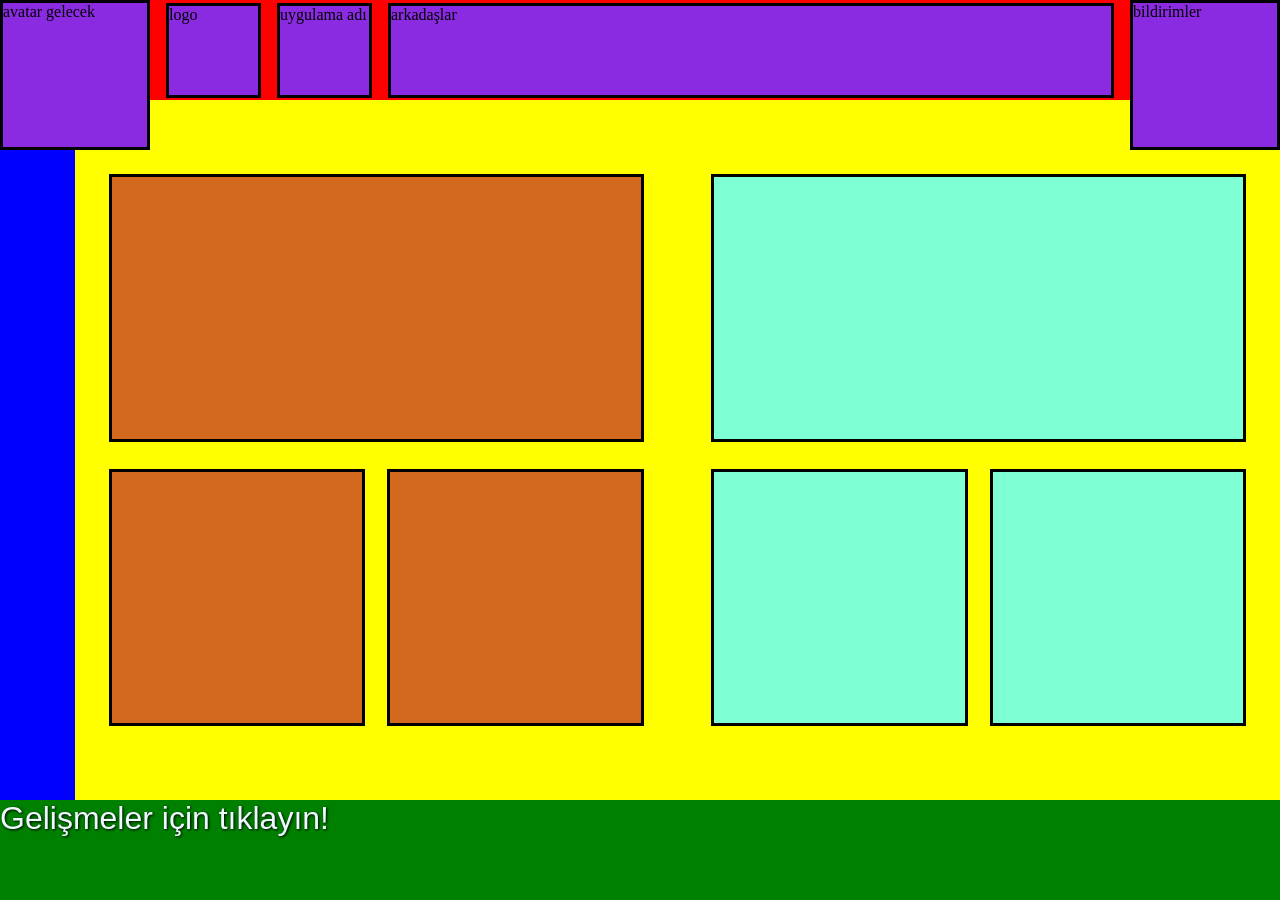
==== index.html @ 121501d2 "bir iki güncelleme" ====
<!DOCTYPE html>
<html lang="en">
<head>
    <meta charset="UTF-8">
    <meta name="viewport" content="width=device-width, initial-scale=1.0">
    <link rel="stylesheet" href="style.css">
    <title>Ee, şey</title>
</head>
<body>
    <div class="container">

    <header class="header">
        <div class="avatar">avatar gelecek</div>
        <div class="logo">logo</div>
        <div class="markaAdi">uygulama adı</div>
        <div class="arkadas">arkadaşlar</div>
        <div class="bildirim">bildirimler</div>
    </header>

    <aside class="sidebar"></aside>

    <section class="main1">
        <div class="forum"></div>
        <div class="lonca"></div>
        <div class="kutuphane"></div>
    </section>

    <section class="main2">
        <div class="ciftlik"></div>
        <div class="magaza"></div>
        <div class="oyun"></div>
    </section>

    <footer class="footer">
        <a href="updates.html">Gelişmeler için tıklayın!</a>
    </footer>

    </div>
</body>
</html>
---- style.css ----
body{
    margin: 0;
    padding: 0;
}

*{
    box-sizing: border-box;
}

.container{
    width: 100%;
    display: grid;
    min-height: 100vh;
    background-color: crimson;
    grid-template-areas: 
    "header header header"
    "side main1 main2"
    "side main1 main2"
    "foot foot foot";
    grid-template-columns: 75px 1fr 1fr;
    grid-template-rows: 100px 1fr 1fr 100px;
}

/** HEADER */

:root {
    --avatar-width: 150px
}

.header{
    grid-area: header;
    background-color: red;
    display: flex;
    overflow: visible;
    position: relative;
    padding-left: calc(var(--avatar-width) + 1rem);
    gap: 1rem;
    padding-right: calc(var(--avatar-width) + 1rem);
    justify-content: center;
    align-items: center;

}
.header div{
    background-color: blueviolet;
    border: 3px solid black;
}
.avatar{
    width: var(--avatar-width);
    height: 150px;
    position: absolute;
    left: 0;
    top: 0;
}

.logo{
    height: 95px;
    width: 95px;
    flex-shrink: 0;
}

.markaAdi{
    height: 95px;
    width: 95px;
}

.arkadas{
    height: 95px;
    flex-grow: 1;
}

.bildirim{
    width: var(--avatar-width);
    height: 150px;
    position: absolute;
    right: 0;
    top: 0;

}


/** SİDEBAR */


.sidebar{
    grid-area: side;
    background-color: blue;
}

/** MAİN 1 - SOL TARAF*/
.main1{
    display: grid;
    place-content: center;
    grid-area: main1;
    background-color: yellow;
    padding: 80px;
    grid-template-columns: 1fr 1fr;
    grid-template-rows: 1fr 1fr;
    grid-template-areas:
    "forum forum"
    "kutuphane lonca";
    gap: 5%;
}

.forum{
    grid-area: forum;
    background-color: chocolate;
    border: 3px solid black;
    aspect-ratio: 2 / 1;
}

.kutuphane{
    grid-area: kutuphane;
    background-color: chocolate;
    border: 3px solid black;
    aspect-ratio: 1 / 1;
}

.lonca{
    grid-area: lonca;
    background-color: chocolate;
    border: 3px solid black;
    aspect-ratio: 1 / 1;
}


/** MAİN 2 - SAĞ TARAF*/

.main2{
    display: grid;
    place-content: center;
    grid-area: main2;
    padding: 80px;
    background-color: yellow;
    grid-template-columns: 1fr 1fr;
    grid-template-rows: 1fr 1fr;
    grid-template-areas:
    "ciftlik ciftlik"
    "magaza oyun";
    gap: 5%;
}

.ciftlik{
    grid-area: ciftlik;
    background-color: aquamarine;
    border: 3px solid black;
    aspect-ratio: 2 / 1;
}

.magaza{
    grid-area: magaza;
    background-color: aquamarine;
    border: 3px solid black;
    aspect-ratio: 1 / 1;
}

.oyun{
    grid-area: oyun;
    background-color: aquamarine;
    border: 3px solid black;
    aspect-ratio: 1 / 1;
}




@media(max-width: 680px) {
    .container{
        grid-template-columns: 50px 1fr;
        grid-template-rows: 75px 1fr 1fr 100px;
        grid-template-areas: 
        "header header"
        "side main1"
        "side main2"
        "foot foot";
    }

    .header{
        padding-left: calc(var(--avatar-width) + 0.5rem);
        gap: 0.5rem;
        padding-right: calc(var(--avatar-width) + 0.5rem);

    }

    .markaAdi{
        display: none;
    }

    :root {
    --avatar-width: 100px
    }

    .avatar{
        width: var(--avatar-width);
        height: 100px;

    }

    .logo{
        height: 75px;
        width: 75px;
    }

    .arkadas{
        height: 75px;
    }

    .bildirim{
        width: var(--avatar-width);
        height: 100px;
    }

    .main1, .main2{
        padding: 9%
    }
}

@media (max-width: 400px){
    .header{
        padding-left: calc(var(--avatar-width) + 0.3rem);
        align-items: flex-start ;
        justify-content: flex-start;
    }
    .arkadas{
        display: none;
    }
    .logo{
        height: 75px;
        width: 75px;
    }

    .avatar{
        width: 90px;
        height: 90px;

    }

    .bildirim{
        width: 90px;
        height: 90px;
    }

}

.footer{
    grid-area: foot;
    background-color: green;
}

.footer a{
    text-decoration: none;
    color: aliceblue;
    font-size: 32px;
    text-shadow: 1px 1px 3px black;
    font-family: 'Franklin Gothic Medium', 'Arial Narrow', Arial, sans-serif;
    transition: .5s ease;
}

.footer a:hover{
    color: black;
    font-size: 35px;
    text-shadow: 1px 1px 3px white;
    font-family: 'Franklin Gothic Medium', 'Arial Narrow', Arial, sans-serif;
}
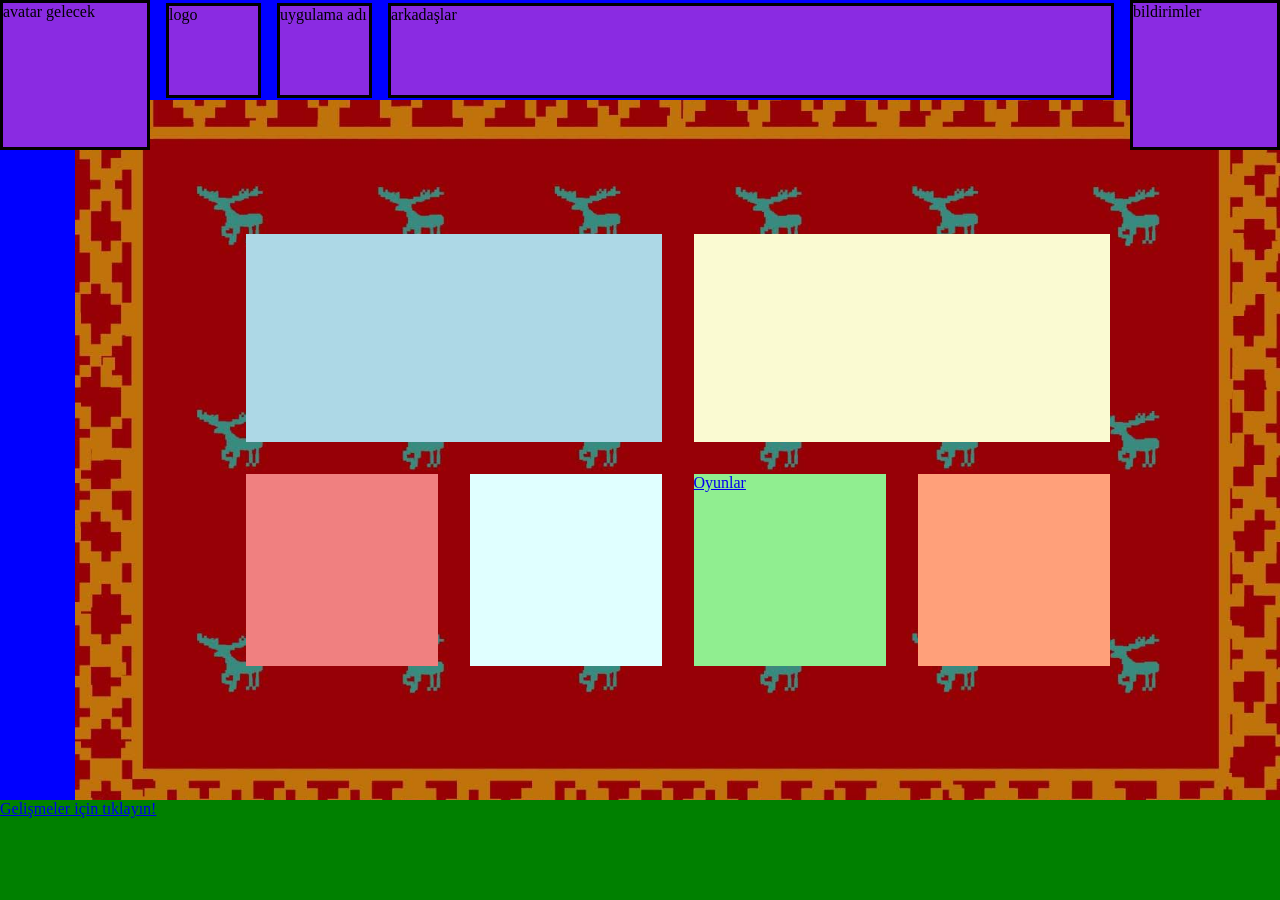
==== commit b345da73: "rockın babası erkin koray" ====
--- a/index.html
+++ b/index.html
@@ -3,7 +3,8 @@
 <head>
     <meta charset="UTF-8">
     <meta name="viewport" content="width=device-width, initial-scale=1.0">
-    <link rel="stylesheet" href="style.css">
+    <link rel="stylesheet" href="/css/mainlayout.css">
+    <link rel="stylesheet" href="/css/style.css">
     <title>Ee, şey</title>
 </head>
 <body>
@@ -19,17 +20,18 @@
 
     <aside class="sidebar"></aside>
 
-    <section class="main1">
-        <div class="forum"></div>
-        <div class="lonca"></div>
-        <div class="kutuphane"></div>
-    </section>
+    <main class="ana">
 
-    <section class="main2">
-        <div class="ciftlik"></div>
-        <div class="magaza"></div>
-        <div class="oyun"></div>
-    </section>
+            <div class="forum"></div>
+            <div class="blog"></div>
+            <div class="makale"></div>
+            <div class="ciftlik"></div>
+            <div class="oyun">
+                <a href="pages/games.html">Oyunlar</a>
+            </div>
+            <div class="magaza"></div>
+
+    </main>
 
     <footer class="footer">
         <a href="updates.html">Gelişmeler için tıklayın!</a>
--- a/css/mainlayout.css
+++ b/css/mainlayout.css
@@ -0,0 +1,169 @@
+.container {
+    display: grid;
+    min-height: 100vh;
+    background-color: crimson;
+    grid-template-areas: 
+        "header header"
+        "side ana"
+        "foot foot";
+    grid-template-columns: 75px 1fr;
+    grid-template-rows: 100px auto 100px;
+}
+
+
+/** HEADER */
+
+:root {
+    --avatar-width: 150px
+}
+
+.header{
+    grid-area: header;
+    background-color: blue;
+    display: flex;
+    overflow: visible;
+    position: relative;
+    padding-left: calc(var(--avatar-width) + 1rem);
+    gap: 1rem;
+    padding-right: calc(var(--avatar-width) + 1rem);
+    justify-content: center;
+    align-items: center;
+
+}
+.header div{
+    background-color: blueviolet;
+    border: 3px solid black;
+}
+.avatar{
+    width: var(--avatar-width);
+    height: 150px;
+    position: absolute;
+    left: 0;
+    top: 0;
+}
+
+.logo{
+    height: 95px;
+    width: 95px;
+    flex-shrink: 0;
+}
+
+.markaAdi{
+    height: 95px;
+    width: 95px;
+}
+
+.arkadas{
+    height: 95px;
+    flex-grow: 1;
+}
+
+.bildirim{
+    width: var(--avatar-width);
+    height: 150px;
+    position: absolute;
+    right: 0;
+    top: 0;
+
+}
+
+
+/** SİDEBAR */
+
+
+.sidebar{
+    grid-area: side;
+    background-color: blue;
+}
+
+/** Main*/
+
+.ana {
+    grid-area: ana;
+    background-image: url(../images/anaArkaplan.jpg);
+    background-position: center;
+    background-size: cover;
+    width: 100%;
+    display: grid;
+    grid-template-areas:
+    "forum forum ciftlik ciftlik"
+    "blog makale oyun magaza";
+    grid-template-columns: repeat(4, minmax(120px, 12em));
+    gap: 2rem;
+    padding: 1rem;
+    box-sizing: border-box;
+    justify-content: center;
+    align-content: center;
+}
+
+.forum {
+    grid-area: forum;
+    background-color: lightblue;
+    aspect-ratio: 2 / 1;
+    width: 100%;
+}
+
+.blog {
+    grid-area: blog;
+    background-color: lightcoral;
+    aspect-ratio: 1 / 1;
+    width: 100%;
+}
+
+.makale {
+    grid-area: makale;
+    background-color: lightcyan;
+    aspect-ratio: 1 / 1;
+    width: 100%;
+}
+
+.ciftlik {
+    grid-area: ciftlik;
+    background-color: lightgoldenrodyellow;
+    aspect-ratio: 2 / 1;
+    width: 100%;
+}
+
+.oyun {
+    grid-area: oyun;
+    background-color: lightgreen;
+    aspect-ratio: 1 / 1;
+    width: 100%;
+}
+
+.magaza {
+    grid-area: magaza;
+    background-color: lightsalmon;
+    aspect-ratio: 1 / 1;
+    width: 100%;
+}
+
+.footer{
+    grid-area: foot;
+    background-color: green;
+}
+
+
+@media (max-width: 650px){
+    .ana{
+        grid-template-areas: 
+        "forum forum"
+        "ciftlik ciftlik"
+        "blog makale"
+        "oyun magaza";
+        justify-content: center;
+        grid-template-columns: repeat(2, minmax(120px, 12em));
+        gap: 1rem;
+    }
+
+    .arkadas{
+        display: none;
+    }
+
+}
+
+@media (max-width: 450px){
+    .markaAdi{
+        display: none;
+    }
+}
--- a/css/style.css
+++ b/css/style.css
@@ -0,0 +1,21 @@
+body{
+    margin: 0;
+    padding: 0;
+}
+
+*{
+    box-sizing: border-box;
+}
+
+
+
+.secenek{
+    text-decoration: none;
+    font-size: 1.5em;
+    cursor: pointer;
+}
+
+.kutucuk-1{
+    background-color: crimson;
+    border: 3px solid black;
+}
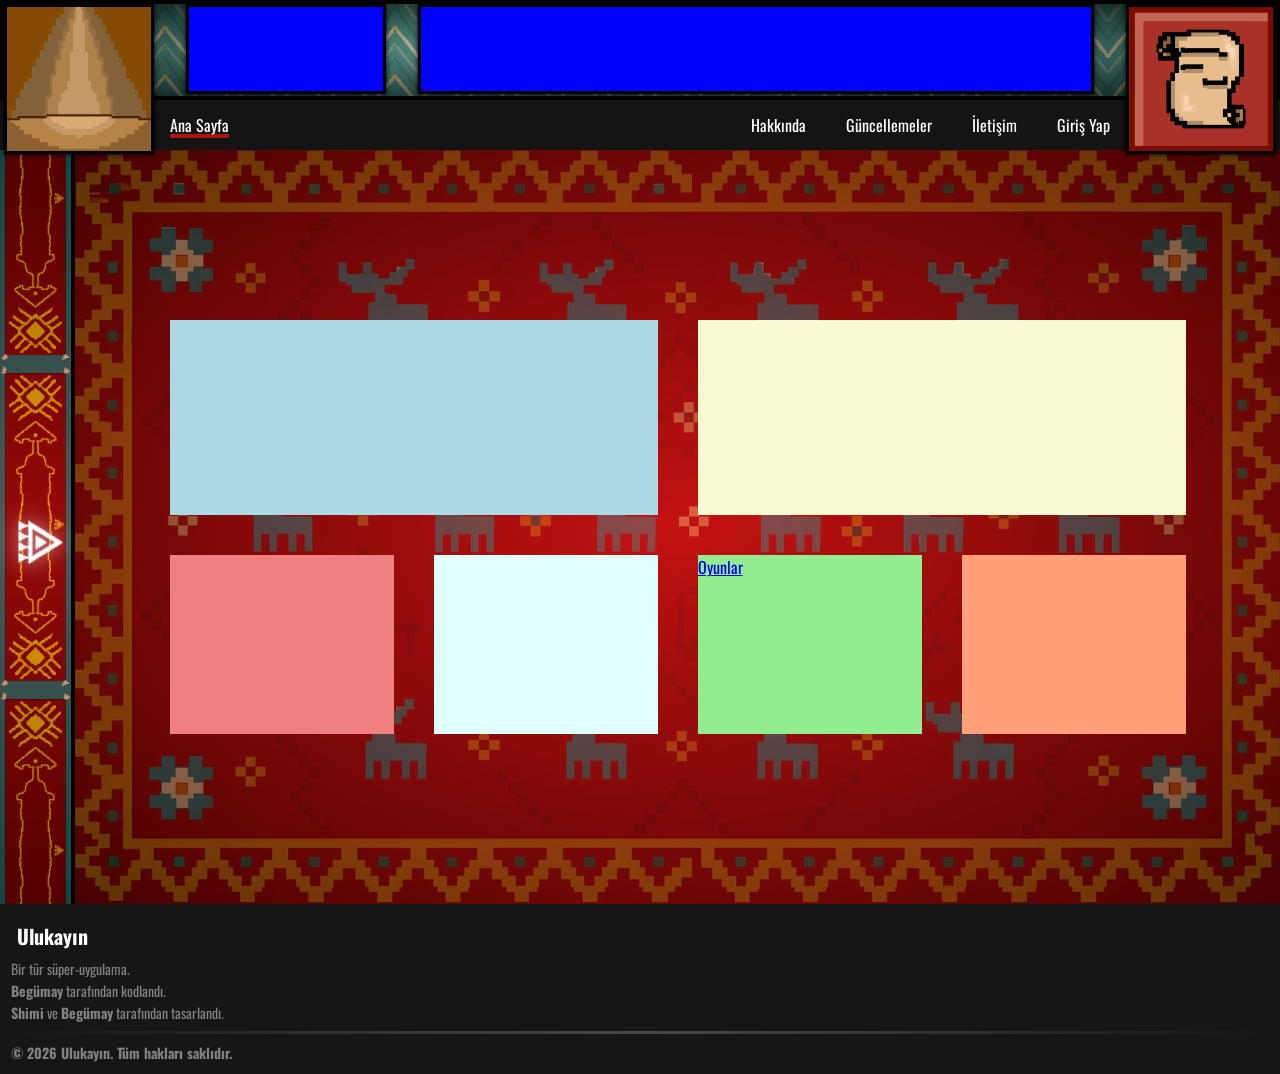
==== commit b1a9f071: "path düzeltmesi" ====
--- a/index.html
+++ b/index.html
@@ -3,22 +3,47 @@
 <head>
     <meta charset="UTF-8">
     <meta name="viewport" content="width=device-width, initial-scale=1.0">
-    <link rel="stylesheet" href="/css/mainlayout.css">
-    <link rel="stylesheet" href="/css/style.css">
+    <link rel="stylesheet" href="css/mainlayout.css">
+    <link rel="stylesheet" href="css/style.css">
+    <link rel="preconnect" href="https://fonts.googleapis.com">
+<link rel="preconnect" href="https://fonts.googleapis.com">
+<link rel="preconnect" href="https://fonts.gstatic.com" crossorigin>
+<link href="https://fonts.googleapis.com/css2?family=Jersey+10&family=Oswald:wght@200..700&family=Roboto:ital,wght@0,300;1,300&display=swap" rel="stylesheet">
     <title>Ee, şey</title>
 </head>
 <body>
     <div class="container">
 
-    <header class="header">
-        <div class="avatar">avatar gelecek</div>
-        <div class="logo">logo</div>
-        <div class="markaAdi">uygulama adı</div>
-        <div class="arkadas">arkadaşlar</div>
-        <div class="bildirim">bildirimler</div>
+    <header class="header" id="header-container">
+        <script src="./js/loadHeader.js"></script>
     </header>
 
-    <aside class="sidebar"></aside>
+
+
+    <aside id="sidebar-container" class="sidebar-a">
+          <script src="js/loadSidebar.js"></script>
+    </aside>
+    
+    
+        <nav class="navbar-a">
+            <input type="checkbox" id="navbar-etkin">
+            <label for="navbar-etkin" class="navbar-ac">
+                <svg class="nav-acik" xmlns="http://www.w3.org/2000/svg" height="32px" viewBox="0 -960 960 960" width="32px" fill="#e3e3e3"><path d="M120-240v-80h720v80H120Zm0-200v-80h720v80H120Zm0-200v-80h720v80H120Z"/></svg>
+            </label>
+
+            <label for="navbar-etkin" id="overlay"></label>
+            <div class="nav-links"> 
+                <label for="navbar-etkin" class="navbar-kapat">
+                    <svg class="nav-kapali" xmlns="http://www.w3.org/2000/svg" height="24px" viewBox="0 -960 960 960" width="24px" fill="#e3e3e3"><path d="m256-200-56-56 224-224-224-224 56-56 224 224 224-224 56 56-224 224 224 224-56 56-224-224-224 224Z"/></svg>
+                </label>
+
+                <a  class="anaSayfa" href="">Ana Sayfa</a>
+                <a href="">Hakkında</a>
+                <a href="pages/updates.html">Güncellemeler</a>
+                <a href="">İletişim</a>
+                <a href="">Giriş Yap</a>
+            </div>
+        </nav>
 
     <main class="ana">
 
@@ -30,12 +55,11 @@
                 <a href="pages/games.html">Oyunlar</a>
             </div>
             <div class="magaza"></div>
-
     </main>
 
-    <footer class="footer">
-        <a href="updates.html">Gelişmeler için tıklayın!</a>
-    </footer>
+    <footer id="footer-container">
+        <script src="./js/loadFooter.js"></script>
+    </footer> 
 
     </div>
 </body>
--- a/css/mainlayout.css
+++ b/css/mainlayout.css
@@ -4,83 +4,44 @@
     background-color: crimson;
     grid-template-areas: 
         "header header"
+        "nav nav"
         "side ana"
         "foot foot";
     grid-template-columns: 75px 1fr;
-    grid-template-rows: 100px auto 100px;
+    grid-template-rows: 100px 50px 1fr auto;
 }
 
 
-/** HEADER */
+/** HEADER - poppins fonta göz at!*/
 
-:root {
-    --avatar-width: 150px
-}
 
 .header{
     grid-area: header;
-    background-color: blue;
-    display: flex;
-    overflow: visible;
-    position: relative;
-    padding-left: calc(var(--avatar-width) + 1rem);
-    gap: 1rem;
-    padding-right: calc(var(--avatar-width) + 1rem);
-    justify-content: center;
-    align-items: center;
-
-}
-.header div{
-    background-color: blueviolet;
-    border: 3px solid black;
-}
-.avatar{
-    width: var(--avatar-width);
-    height: 150px;
-    position: absolute;
-    left: 0;
-    top: 0;
-}
-
-.logo{
-    height: 95px;
-    width: 95px;
-    flex-shrink: 0;
-}
-
-.markaAdi{
-    height: 95px;
-    width: 95px;
-}
-
-.arkadas{
-    height: 95px;
-    flex-grow: 1;
-}
-
-.bildirim{
-    width: var(--avatar-width);
-    height: 150px;
-    position: absolute;
-    right: 0;
-    top: 0;
 
 }
 
-
 /** SİDEBAR */
 
+.sidebar-a{
+    grid-area: side;
+}
 
-.sidebar{
-    grid-area: side;
-    background-color: blue;
+
+/** Navbar */
+
+.navbar-a{
+    grid-area: nav;
+}
+
+.anaSayfa{
+    text-decoration: rgb(174, 18, 18) underline 3.5px !important;
 }
 
 /** Main*/
 
 .ana {
     grid-area: ana;
-    background-image: url(../images/anaArkaplan.jpg);
+    background-image: radial-gradient(rgba(252, 34, 34, 0.5), rgba(0, 0, 0, .5)), url(../images/anaArkaplan.png);
     background-position: center;
     background-size: cover;
     width: 100%;
@@ -88,63 +49,67 @@
     grid-template-areas:
     "forum forum ciftlik ciftlik"
     "blog makale oyun magaza";
-    grid-template-columns: repeat(4, minmax(120px, 12em));
-    gap: 2rem;
+    grid-template-columns: repeat(4, minmax(140px, 14em));
+    gap: 2.5rem;
     padding: 1rem;
     box-sizing: border-box;
     justify-content: center;
     align-content: center;
+    padding-top: 170px;
+    padding-bottom: 170px;
 }
 
 .forum {
     grid-area: forum;
     background-color: lightblue;
-    aspect-ratio: 2 / 1;
+    aspect-ratio: 2 / .8;
     width: 100%;
 }
 
 .blog {
     grid-area: blog;
     background-color: lightcoral;
-    aspect-ratio: 1 / 1;
+    aspect-ratio: 1 / .8;
     width: 100%;
 }
 
 .makale {
     grid-area: makale;
     background-color: lightcyan;
-    aspect-ratio: 1 / 1;
+    aspect-ratio: 1 / .8;
     width: 100%;
 }
 
 .ciftlik {
     grid-area: ciftlik;
     background-color: lightgoldenrodyellow;
-    aspect-ratio: 2 / 1;
+    aspect-ratio: 2 / .8;
     width: 100%;
 }
 
 .oyun {
     grid-area: oyun;
     background-color: lightgreen;
-    aspect-ratio: 1 / 1;
+    aspect-ratio: 1 / .8;
     width: 100%;
 }
 
 .magaza {
     grid-area: magaza;
     background-color: lightsalmon;
-    aspect-ratio: 1 / 1;
+    aspect-ratio: 1 / .8;
     width: 100%;
 }
 
-.footer{
+/** FOOTER */
+
+#footer-container{
     grid-area: foot;
-    background-color: green;
 }
 
+/**Responsive*/
 
-@media (max-width: 650px){
+@media (max-width: 760px){
     .ana{
         grid-template-areas: 
         "forum forum"
@@ -153,17 +118,15 @@
         "oyun magaza";
         justify-content: center;
         grid-template-columns: repeat(2, minmax(120px, 12em));
-        gap: 1rem;
-    }
-
-    .arkadas{
-        display: none;
+        gap: 2rem;
+        padding-top: 6rem;
     }
 
 }
 
-@media (max-width: 450px){
-    .markaAdi{
-        display: none;
+@media (max-width: 600px) {
+    .ana{
+        padding: 180px 80px;
+        
     }
 }
--- a/css/style.css
+++ b/css/style.css
@@ -5,17 +5,331 @@
 
 *{
     box-sizing: border-box;
-}
-
-
-
-.secenek{
+    font-family: "Oswald";
+}
+
+.main{
+    background-image: radial-gradient(rgba(252, 34, 34, 0.4), rgba(0, 0, 0, .4)), url(../images/anaArkaplan.png);
+    background-position: center;
+    background-size: cover;
+}
+
+/** HEADER */
+
+.header{
+    display: flex;
+    gap: 2rem;
+    width: 100%;
+    background-image: radial-gradient(rgba(176, 176, 176, 0.4), rgba(0, 0, 0, 0.8)), url(../images/headerBG.png);
+    background-size: contain;
+    border: 2px solid black;
+}
+
+.avatar{
+    width: 150px;
+    height: 150px;
+    background-image: url(../images/avatarArka.jpg);
+    background-size: cover;
+    z-index: 11;
+    border: 3px solid black;
+    box-shadow: 0px 0px 5px black;
+}
+
+.logo{
+    width: 200px;
+    height: 90px;
+    background-color: blue;
+    border: 3px solid black;
+    box-shadow: 0px 0px 5px black;
+}
+
+.arkadas{
+    flex-grow: 1;
+    height: 90px;
+    background-color: blue;
+    border: 3px solid black;
+    box-shadow: 0px 0px 5px black;
+}
+
+.bildirim{
+    width: 150px;
+    height: 150px;
+    background-color: blue;
+    z-index: 11;
+    margin-right: auto;
+    border: 3px solid black;
+    right: 0;
+    background-image: url(../images/bildirim.jpg);
+    background-size: contain;
+    box-shadow: 0px 0px 5px black;
+
+}
+
+@media (max-width: 680px){
+    .logo{
+        width: 90px;
+    }
+}
+
+@media (max-width: 575px){
+    .arkadas{
+        background-color: transparent;
+        border: transparent;
+        box-shadow: none;
+    }
+
+}
+
+
+/**SİDEBAR*/
+
+.sidebar{
+    height: 100%;
+    width: 100%;
+    display: flex;
+    justify-content: center;
+    align-items: center;
+    grid-area: side;
+    background-color: blue;
+    background-image: linear-gradient(rgba(0, 0, 0, 0.4), rgba(176, 29, 29, 0.3), rgba(0, 0, 0, 0.4)), url(../images/sidebar.png);
+    background-position: center;
+    background-size: contain;
+    border-right: 4px solid black;
+    position: relative;
+}
+
+
+/* HAFTA PARENTI */
+.side-links{
+    height: 100%;
+    display: flex;
+    flex-direction: column;
+    position: absolute;
+    z-index: 12;
+    width: 600px;
+    transition: 1s ease;
+    background-image: radial-gradient(rgba(173, 173, 173, 0.214), rgba(0, 0, 0, 0.564)), url(../images/sidebarBG.png);
+    background-size: cover;
+    align-items: center;
+    justify-content: center;
+    gap: 30px;
+
+    transform: translate(-100%);
+}
+
+.sideGorsel { 
+    width: 70px;
+    height: 70px;
+    filter: drop-shadow(0px 0px 10px rgba(255, 255, 255, 0.7));
+}
+
+.kapali{
+    position: absolute;
+    right: 10px;       /* sağdan boşluk */
+    top: 50%;          /* dikey ortalama */
+    transform: translateY(-50%) rotate(270deg);
+    display: block;
+    width: 40px;
+    height: auto;
+    filter: drop-shadow(0px 0px 15px rgba(255, 255, 255, 0.7));
+}
+
+
+.acik{
+    display: block;
+    width: 40px;
+    height: auto;
+    transform: rotate(90deg); 
+}
+
+#side-etkin{
+    display: none;
+}
+
+#side-etkin:checked ~ .side-links{
+    display: flex;
+    left: 0;
+
+    transform: translate(0%);
+}
+
+
+.hafta-a{
+    background-color: chartreuse;
+    width: 500px;
+    height: 200px;
+}
+
+.hafta-b{
+    background-color: blue;
+    width: 360px;
+    height: 150px;
+}
+
+.hafta-c{
+    background-color: hotpink;
+    width: 120px;
+    height: 150px;
+}
+
+.hafta-d{
+    background-color:cornflowerblue;
+    width: 500px;
+    height: 150px;
+}
+
+
+.hafta-row{
+    display: flex;
+    gap: 20px; /* aralarına boşluk */
+    align-items: center;
+    justify-content: center;
+}
+
+@media (max-width: 650px) {
+    .side-links{
+        width: 400px;
+        gap: 15px;
+    }
+
+    .hafta-a{
+        width: 300px;
+        height: 150px;
+    }
+
+    .hafta-b{
+        width: 180px;
+        height: 100px;
+    }
+
+    .hafta-c{
+        width: 100px;
+        height: 100px;
+    }
+
+    .hafta-d{
+        width: 300px;
+        height: 100px;
+    }
+
+}
+
+
+
+/** NAVBAR */
+
+
+:root{
+    --color-1: rgb(20, 20, 20);
+    --text-color: white;
+    --accent-color: rgb(174, 18, 18);
+}
+
+
+.navbar-a{
+    grid-area: nav;
+    background-color: var(--color-1);
+    display: flex;
+    justify-content: flex-end;
+    align-items: center;
+    padding-inline: 150px;
+}
+
+.nav-links{
+    height: 100%;
+    width: 100%;
+    display: flex;
+    flex-direction: row;
+    align-items: center;
+
+}
+
+.navbar-a a {
+    height: 100%;
+    padding: 0 20px;
+    display: flex;
+    align-items: center;
     text-decoration: none;
-    font-size: 1.5em;
-    cursor: pointer;
-}
-
-.kutucuk-1{
-    background-color: crimson;
-    border: 3px solid black;
+    color: var(--text-color);
+    transition: .3s ease;
+}
+
+.navbar-a a:hover{
+    background-color: var(--accent-color);
+}
+
+.anaSayfa {
+    margin-right: auto;
+}
+
+.navbar-a svg{
+    fill: var(--text-color);
+}
+
+#navbar-etkin{
+    display: none;
+}
+
+.navbar-kapat, .navbar-ac{
+    display: none;
+    padding: 0 20px;
+}
+
+@media (max-width: 790px){
+
+    .nav-links { 
+        flex-direction: column;
+        align-items: flex-start;
+        position: fixed;
+        top: 0;
+        right: -100%;
+        z-index: 11;
+        width: 300px;
+        background-color: var(--color-1);
+        box-shadow: -5px 0px rgba(0,0,0, .25);
+        transition: 1s ease-in-out;
+    }
+
+    .navbar-a a{
+        box-sizing: border-box;
+        height: auto; 
+        width: 100%; 
+        padding: 20px 30px; 
+        justify-content: flex-start; 
+    } 
+    
+    .navbar-kapat, .navbar-ac{ 
+        display: block; 
+    } 
+    
+    #navbar-etkin:checked ~ .nav-links{ 
+        right: 0; 
+    } 
+    
+    #navbar-etkin:checked ~ #overlay{ 
+        height: 100%; 
+        width: 100%; 
+        position: fixed; 
+        top: 0; 
+        left: 0; 
+        z-index: 9; 
+    
+    }
+}
+
+
+
+/**FOOTER*/
+
+.footer-comp {
+    grid-area: foot;
+    background-color: #171515;
+    color: white;
+    padding: 10px;
+}
+
+.footerYazi{
+    color: rgb(129, 129, 129);
+    margin: 1px;
+    font-size: 14px;
 }
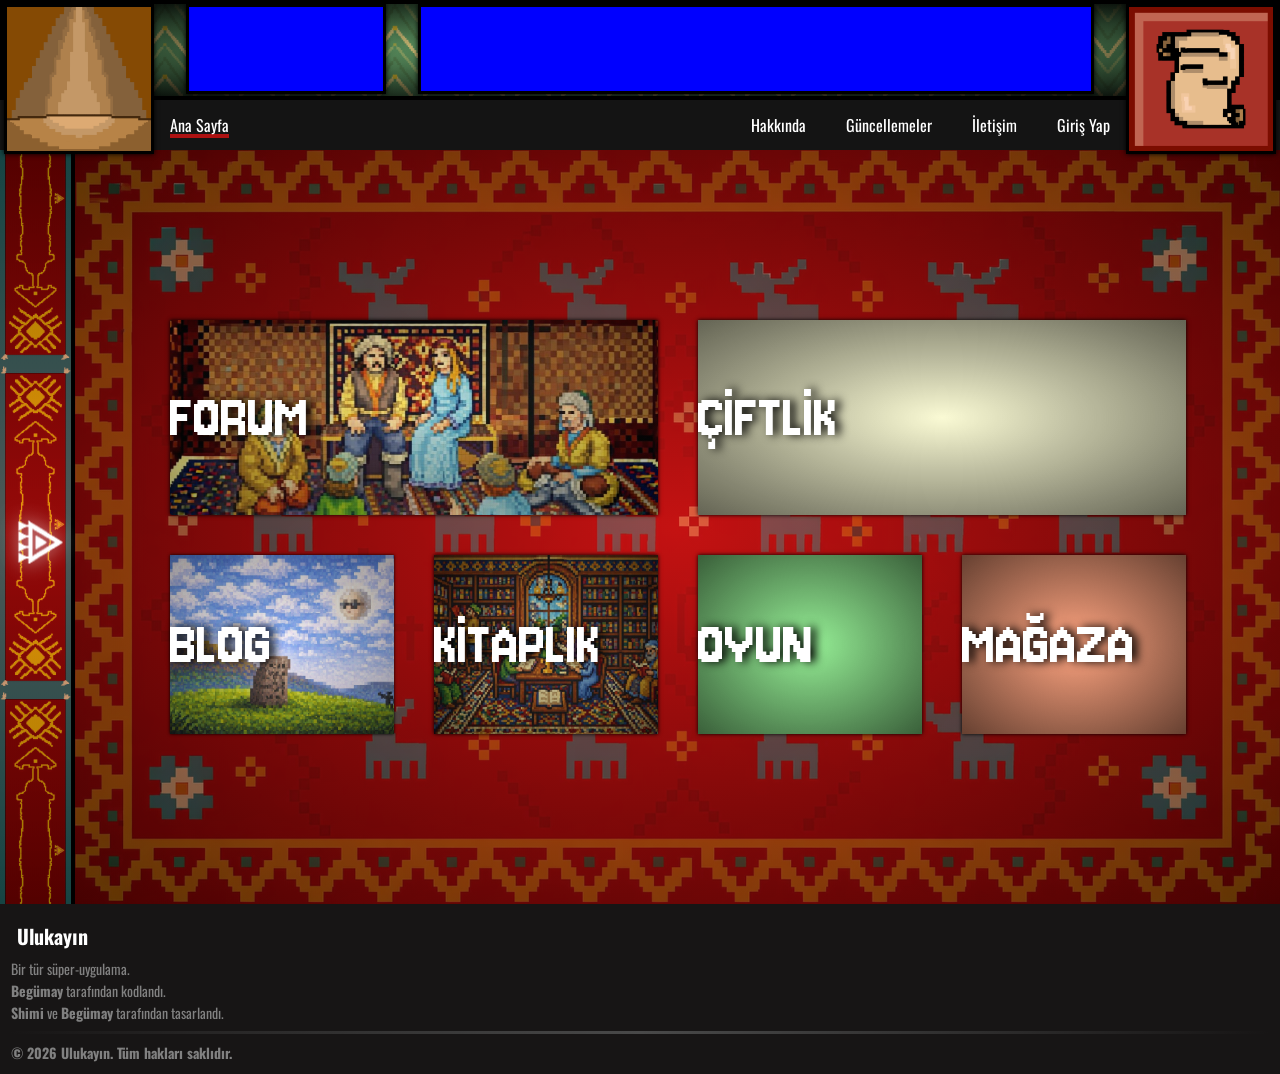
==== commit 0e2dac91: "bir sürü şey" ====
--- a/index.html
+++ b/index.html
@@ -6,9 +6,9 @@
     <link rel="stylesheet" href="css/mainlayout.css">
     <link rel="stylesheet" href="css/style.css">
     <link rel="preconnect" href="https://fonts.googleapis.com">
-<link rel="preconnect" href="https://fonts.googleapis.com">
-<link rel="preconnect" href="https://fonts.gstatic.com" crossorigin>
-<link href="https://fonts.googleapis.com/css2?family=Jersey+10&family=Oswald:wght@200..700&family=Roboto:ital,wght@0,300;1,300&display=swap" rel="stylesheet">
+    <link rel="preconnect" href="https://fonts.gstatic.com" crossorigin>
+    <link href="https://fonts.googleapis.com/css2?family=Jersey+10&family=Oswald:wght@200..700&family=Roboto:ital,wght@0,300;1,300&display=swap" rel="stylesheet">
+    <link href="https://fonts.googleapis.com/css2?family=Jacquard+12&family=Jersey+10&family=Oswald:wght@200..700&family=Roboto:ital,wght@0,300;1,300&display=swap" rel="stylesheet">
     <title>Ee, şey</title>
 </head>
 <body>
@@ -37,24 +37,51 @@
                     <svg class="nav-kapali" xmlns="http://www.w3.org/2000/svg" height="24px" viewBox="0 -960 960 960" width="24px" fill="#e3e3e3"><path d="m256-200-56-56 224-224-224-224 56-56 224 224 224-224 56 56-224 224 224 224-56 56-224-224-224 224Z"/></svg>
                 </label>
 
-                <a  class="anaSayfa" href="">Ana Sayfa</a>
-                <a href="">Hakkında</a>
-                <a href="pages/updates.html">Güncellemeler</a>
-                <a href="">İletişim</a>
-                <a href="">Giriş Yap</a>
+                <a  class="main-nav" href="">Ana Sayfa</a>
+                <a class="about-nav" href="pages/about.html">Hakkında</a>
+                <a class="updates-nav" href="pages/updates.html">Güncellemeler</a>
+                <a class="contact-nav" href="pages/contact.html">İletişim</a>
+                <a class="login-nav" href="pages/login.html">Giriş Yap</a>
             </div>
         </nav>
 
     <main class="ana">
 
-            <div class="forum"></div>
-            <div class="blog"></div>
-            <div class="makale"></div>
-            <div class="ciftlik"></div>
+            <div class="forum">
+                <h2 class="baslik-ana">
+                    <a href="./pages/forum.html">FORUM</a>
+                </h2>
+            </div>
+
+            <div class="blog">
+                <h2 class="baslik-ana">
+                    <a href="./pages/blog.html">BLOG</a>
+                </h2>
+            </div>
+
+            <div class="makale">
+                <h2 class="baslik-ana">
+                    <a href="./pages/kitaplik.html">KİTAPLIK</a>
+                </h2>
+            </div>
+
+            <div class="ciftlik">
+                <h2 class="baslik-ana">
+                    <a href="">ÇİFTLİK</a>
+                </h2>
+            </div>
+
             <div class="oyun">
-                <a href="pages/games.html">Oyunlar</a>
+                <h2 class="baslik-ana">
+                    <a href="pages/games.html">OYUN</a> 
+                </h2>
             </div>
-            <div class="magaza"></div>
+
+            <div class="magaza">
+                <h2 class="baslik-ana">
+                    <a href="">MAĞAZA</a>
+                </h2>
+            </div>
     </main>
 
     <footer id="footer-container">
--- a/css/mainlayout.css
+++ b/css/mainlayout.css
@@ -33,7 +33,7 @@
     grid-area: nav;
 }
 
-.anaSayfa{
+.main-nav{
     text-decoration: rgb(174, 18, 18) underline 3.5px !important;
 }
 
@@ -64,6 +64,12 @@
     background-color: lightblue;
     aspect-ratio: 2 / .8;
     width: 100%;
+    background-image: radial-gradient(rgba(255, 255, 255, 0.05), rgba(0, 0, 0, .4)), url(../images/forumKapak.jpeg);
+    background-position: top -20px right -30px;
+    background-size: 110%;
+    box-shadow: 0px 0px 4px black;
+    justify-items: center;
+    align-content: center;
 }
 
 .blog {
@@ -71,6 +77,12 @@
     background-color: lightcoral;
     aspect-ratio: 1 / .8;
     width: 100%;
+    background-image: radial-gradient(rgba(255, 255, 255, 0.05), rgba(0, 0, 0, .4)), url(../images/blogKapak.png);
+    background-position: center;
+    background-size: cover;
+    justify-items: center;
+    align-content: center;
+    box-shadow: 0px 0px 3px black;
 }
 
 .makale {
@@ -78,6 +90,13 @@
     background-color: lightcyan;
     aspect-ratio: 1 / .8;
     width: 100%;
+    background-image: radial-gradient(rgba(255, 255, 255, .05), rgba(0, 0, 0, .6)), url(../images/kutuphaneKapak.png);
+    background-position: center;
+    background-size: cover;
+    justify-items: center;
+    align-content: center;
+    box-shadow: 0px 0px 4px black;
+
 }
 
 .ciftlik {
@@ -85,6 +104,12 @@
     background-color: lightgoldenrodyellow;
     aspect-ratio: 2 / .8;
     width: 100%;
+    background-image: radial-gradient(rgba(255, 255, 255, .05), rgba(0, 0, 0, .6)), url(../images/ciftlikKapak.png);
+    background-position: center;
+    background-size: cover;
+    justify-items: center;
+    align-content: center;
+    box-shadow: 0px 0px 4px black;
 }
 
 .oyun {
@@ -92,6 +117,12 @@
     background-color: lightgreen;
     aspect-ratio: 1 / .8;
     width: 100%;
+    background-image: radial-gradient(rgba(255, 255, 255, .05), rgba(0, 0, 0, .6)), url(../images/oyunKapak.png);
+    background-position: center;
+    background-size: cover;
+    justify-items: center;
+    align-content: center;
+    box-shadow: 0px 0px 4px black;
 }
 
 .magaza {
@@ -99,8 +130,28 @@
     background-color: lightsalmon;
     aspect-ratio: 1 / .8;
     width: 100%;
+    background-image: radial-gradient(rgba(255, 255, 255, .05), rgba(0, 0, 0, .6)), url(../images/magazaKapak.png);
+    background-position: center;
+    background-size: cover;
+    justify-items: center;
+    align-content: center;
+    box-shadow: 0px 0px 4px black;
 }
 
+/** BAŞLIKLAR **/
+
+.baslik-ana, .baslik-ana > a{
+    color: white;
+    font-family: "Jersey 10", system-ui;
+    font-size: 4rem;
+    text-shadow: 5px 0px 10px black;
+    font-weight: lighter;
+    text-decoration: none;
+}
+
+.baslik-ana:hover{
+    text-decoration: underline;
+}
 /** FOOTER */
 
 #footer-container{
--- a/css/style.css
+++ b/css/style.css
@@ -20,7 +20,7 @@
     display: flex;
     gap: 2rem;
     width: 100%;
-    background-image: radial-gradient(rgba(176, 176, 176, 0.4), rgba(0, 0, 0, 0.8)), url(../images/headerBG.png);
+    background-image: radial-gradient(rgba(255, 227, 71, 0.3), rgb(0, 0, 0.1)), url(../images/headerBG.png);
     background-size: contain;
     border: 2px solid black;
 }
@@ -258,7 +258,7 @@
     background-color: var(--accent-color);
 }
 
-.anaSayfa {
+.main-nav {
     margin-right: auto;
 }
 
@@ -275,6 +275,8 @@
     padding: 0 20px;
 }
 
+
+/* responsive */
 @media (max-width: 790px){
 
     .nav-links { 
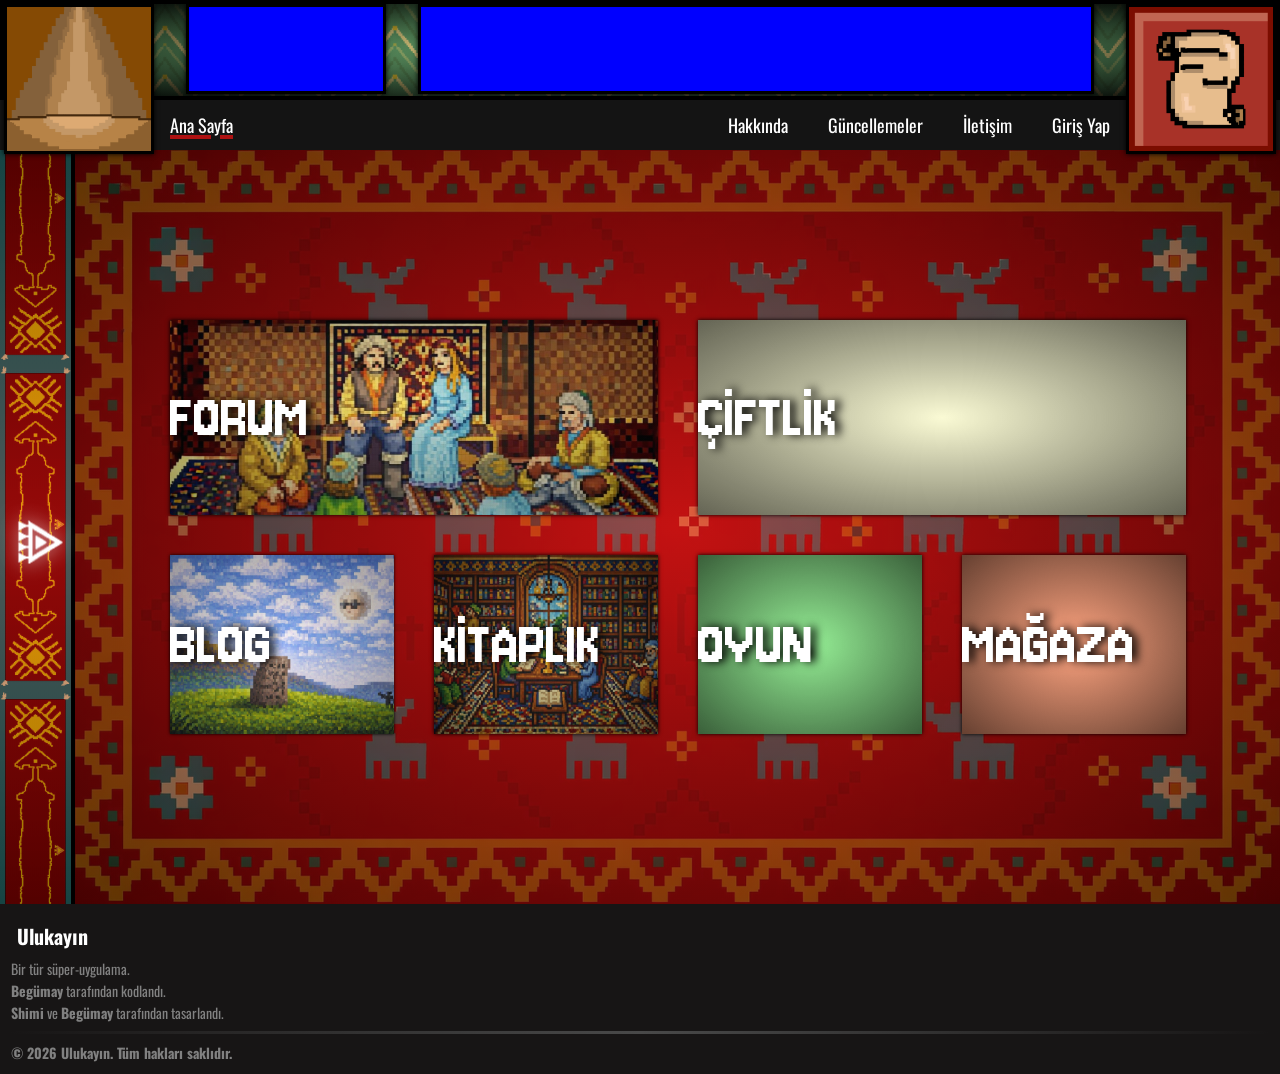
==== commit 4fa4cfa1: "acı verici path düzenlemeleri" ====
--- a/index.html
+++ b/index.html
@@ -25,25 +25,9 @@
     </aside>
     
     
-        <nav class="navbar-a">
-            <input type="checkbox" id="navbar-etkin">
-            <label for="navbar-etkin" class="navbar-ac">
-                <svg class="nav-acik" xmlns="http://www.w3.org/2000/svg" height="32px" viewBox="0 -960 960 960" width="32px" fill="#e3e3e3"><path d="M120-240v-80h720v80H120Zm0-200v-80h720v80H120Zm0-200v-80h720v80H120Z"/></svg>
-            </label>
-
-            <label for="navbar-etkin" id="overlay"></label>
-            <div class="nav-links"> 
-                <label for="navbar-etkin" class="navbar-kapat">
-                    <svg class="nav-kapali" xmlns="http://www.w3.org/2000/svg" height="24px" viewBox="0 -960 960 960" width="24px" fill="#e3e3e3"><path d="m256-200-56-56 224-224-224-224 56-56 224 224 224-224 56 56-224 224 224 224-56 56-224-224-224 224Z"/></svg>
-                </label>
-
-                <a  class="main-nav" href="">Ana Sayfa</a>
-                <a class="about-nav" href="pages/about.html">Hakkında</a>
-                <a class="updates-nav" href="pages/updates.html">Güncellemeler</a>
-                <a class="contact-nav" href="pages/contact.html">İletişim</a>
-                <a class="login-nav" href="pages/login.html">Giriş Yap</a>
-            </div>
-        </nav>
+        <nav class="navbar-a" id="navbar">
+    <script src="./js/loadNavbar.js"></script>
+</nav>
 
     <main class="ana">
 
--- a/css/style.css
+++ b/css/style.css
@@ -81,7 +81,7 @@
 }
 
 
-/**SİDEBAR*/
+/**SÄ°DEBAR*/
 
 .sidebar{
     height: 100%;
@@ -125,7 +125,7 @@
 
 .kapali{
     position: absolute;
-    right: 10px;       /* sağdan boşluk */
+    right: 10px;       /* saÄŸdan boÅŸluk */
     top: 50%;          /* dikey ortalama */
     transform: translateY(-50%) rotate(270deg);
     display: block;
@@ -181,7 +181,7 @@
 
 .hafta-row{
     display: flex;
-    gap: 20px; /* aralarına boşluk */
+    gap: 20px; /* aralarÄ±na boÅŸluk */
     align-items: center;
     justify-content: center;
 }
@@ -334,4 +334,16 @@
     color: rgb(129, 129, 129);
     margin: 1px;
     font-size: 14px;
-}+}
+/* Navbar visibility override */
+.navbar-a .nav-links {
+    display: flex !important;
+}
+
+.navbar-a a {
+    color: #ffffff !important;
+    -webkit-text-fill-color: #ffffff !important;
+    font-size: 18px !important;
+    opacity: 1 !important;
+    visibility: visible !important;
+}
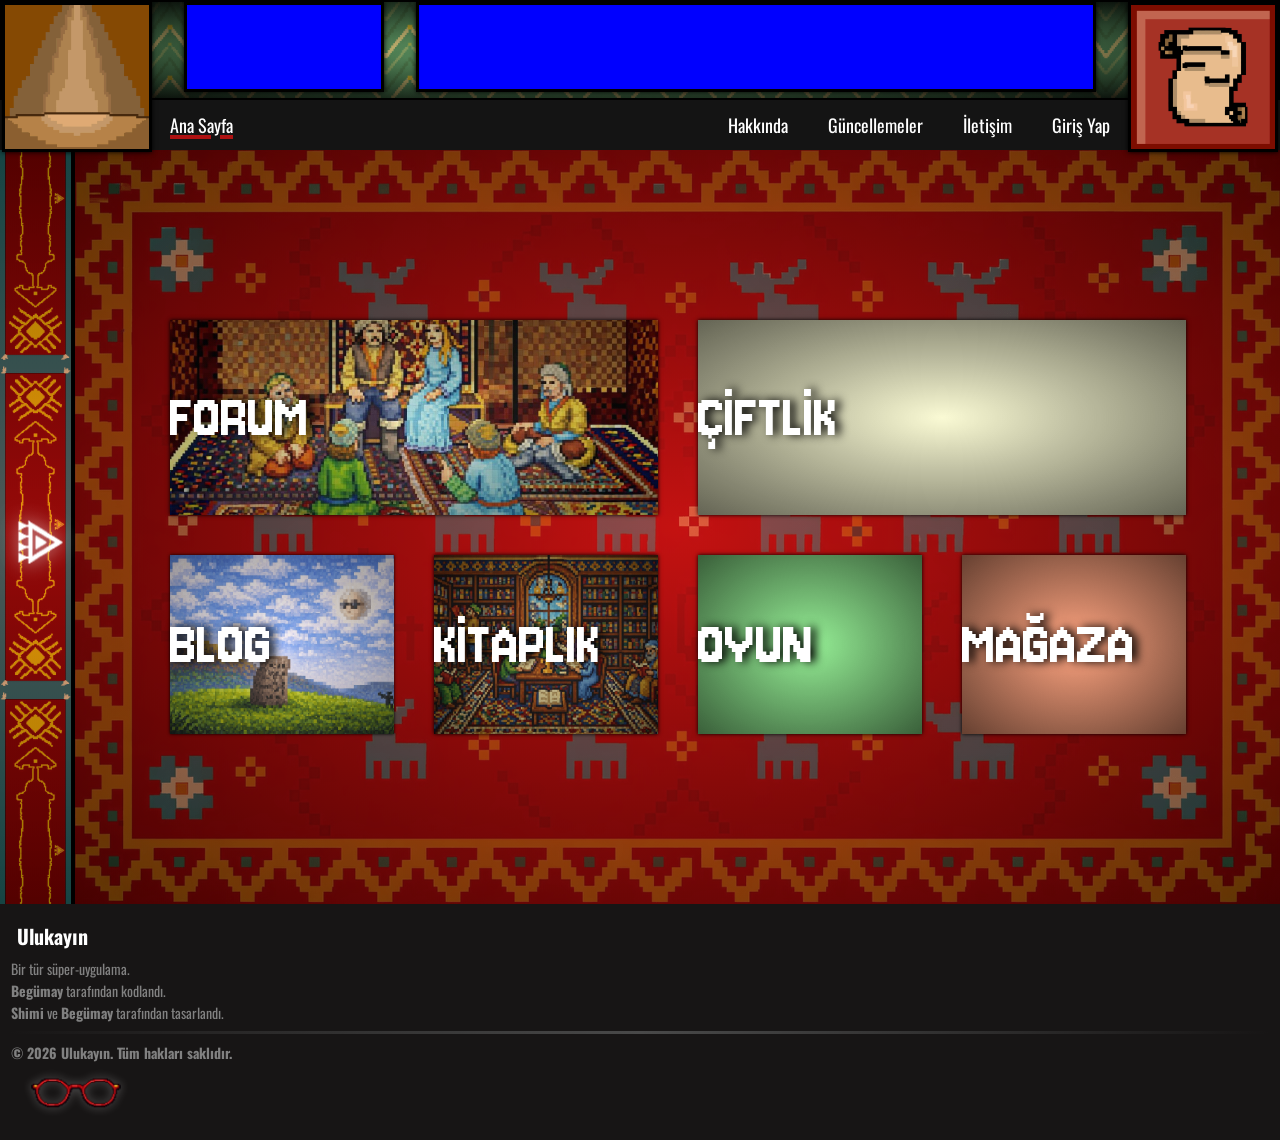
==== commit d79c4f21: "gözlük tuşu" ====
--- a/index.html
+++ b/index.html
@@ -66,6 +66,7 @@
                     <a href="">MAĞAZA</a>
                 </h2>
             </div>
+
     </main>
 
     <footer id="footer-container">
@@ -73,5 +74,8 @@
     </footer> 
 
     </div>
+
+    <script type="text/javascript" src="/js/gozlukCikar.js" defer></script>
+
 </body>
 </html>
--- a/css/mainlayout.css
+++ b/css/mainlayout.css
@@ -12,7 +12,7 @@
 }
 
 
-/** HEADER - poppins fonta göz at!*/
+/** HEADER - poppins fonta gÃƒÂ¶z at!*/
 
 
 .header{
@@ -20,7 +20,7 @@
 
 }
 
-/** SİDEBAR */
+/** SÃ„Â°DEBAR */
 
 .sidebar-a{
     grid-area: side;
@@ -65,8 +65,8 @@
     aspect-ratio: 2 / .8;
     width: 100%;
     background-image: radial-gradient(rgba(255, 255, 255, 0.05), rgba(0, 0, 0, .4)), url(../images/forumKapak.jpeg);
-    background-position: top -20px right -30px;
-    background-size: 110%;
+    background-position: center;
+    background-size: cover;
     box-shadow: 0px 0px 4px black;
     justify-items: center;
     align-content: center;
@@ -138,15 +138,20 @@
     box-shadow: 0px 0px 4px black;
 }
 
-/** BAŞLIKLAR **/
+.ana > div{
+    flex-shrink: 0;
+}
+
+/** BAşlık **/
 
 .baslik-ana, .baslik-ana > a{
     color: white;
     font-family: "Jersey 10", system-ui;
-    font-size: 4rem;
+    font-size: clamp(1.8rem, 8vw, 4rem);
     text-shadow: 5px 0px 10px black;
     font-weight: lighter;
     text-decoration: none;
+    transform: ;
 }
 
 .baslik-ana:hover{
@@ -180,4 +185,5 @@
         padding: 180px 80px;
         
     }
+
 }
--- a/css/style.css
+++ b/css/style.css
@@ -1,6 +1,7 @@
 body{
     margin: 0;
     padding: 0;
+    background-color: #171515;
 }
 
 *{
@@ -28,6 +29,8 @@
 .avatar{
     width: 150px;
     height: 150px;
+    aspect-ratio: 1 / 1;
+    flex: 0 0 150px;
     background-image: url(../images/avatarArka.jpg);
     background-size: cover;
     z-index: 11;
@@ -54,6 +57,8 @@
 .bildirim{
     width: 150px;
     height: 150px;
+    aspect-ratio: 1 / 1;
+    flex: 0 0 150px;
     background-color: blue;
     z-index: 11;
     margin-right: auto;
@@ -80,8 +85,15 @@
 
 }
 
-
-/**SÄ°DEBAR*/
+@media (max-width: 475px){
+    .logo{
+        display: none;
+    }
+}
+
+
+
+/**SİDEBAR*/
 
 .sidebar{
     height: 100%;
@@ -125,7 +137,7 @@
 
 .kapali{
     position: absolute;
-    right: 10px;       /* saÄŸdan boÅŸluk */
+    right: 10px;       /* saÃƒÆ’Ã†â€™Ãƒâ€ Ã¢â‚¬â„¢ÃƒÆ’Ã¢â‚¬Â ÃƒÂ¢Ã¢â€šÂ¬Ã¢â€Â¢ÃƒÆ’Ã†â€™Ãƒâ€šÃ‚Â¢ÃƒÆ’Ã‚Â¢ÃƒÂ¢Ã¢â€šÂ¬Ã…Â¡Ãƒâ€šÃ‚Â¬ÃƒÆ’Ã¢â‚¬Å¡Ãƒâ€šÃ‚ÂÃƒÆ’Ã†â€™Ãƒâ€ Ã¢â‚¬â„¢ÃƒÆ’Ã‚Â¢ÃƒÂ¢Ã¢â‚¬Å¡Ã‚Â¬Ãƒâ€šÃ‚Â¦ÃƒÆ’Ã†â€™ÃƒÂ¢Ã¢â€šÂ¬Ã…Â¡ÃƒÆ’Ã¢â‚¬Å¡Ãƒâ€šÃ‚Â¸dan boÃƒÆ’Ã†â€™Ãƒâ€ Ã¢â‚¬â„¢ÃƒÆ’Ã¢â‚¬Â ÃƒÂ¢Ã¢â€šÂ¬Ã¢â€Â¢ÃƒÆ’Ã†â€™Ãƒâ€šÃ‚Â¢ÃƒÆ’Ã‚Â¢ÃƒÂ¢Ã¢â€šÂ¬Ã…Â¡Ãƒâ€šÃ‚Â¬ÃƒÆ’Ã¢â‚¬Å¡Ãƒâ€šÃ‚Â¦ÃƒÆ’Ã†â€™Ãƒâ€ Ã¢â‚¬â„¢ÃƒÆ’Ã‚Â¢ÃƒÂ¢Ã¢â‚¬Å¡Ã‚Â¬Ãƒâ€šÃ‚Â¦ÃƒÆ’Ã†â€™ÃƒÂ¢Ã¢â€šÂ¬Ã…Â¡ÃƒÆ’Ã¢â‚¬Å¡Ãƒâ€šÃ‚Â¸luk */
     top: 50%;          /* dikey ortalama */
     transform: translateY(-50%) rotate(270deg);
     display: block;
@@ -181,7 +193,7 @@
 
 .hafta-row{
     display: flex;
-    gap: 20px; /* aralarÄ±na boÅŸluk */
+    gap: 20px; /* aralarÃƒÆ’Ã†â€™Ãƒâ€ Ã¢â‚¬â„¢ÃƒÆ’Ã¢â‚¬Â ÃƒÂ¢Ã¢â€šÂ¬Ã¢â€Â¢ÃƒÆ’Ã†â€™Ãƒâ€šÃ‚Â¢ÃƒÆ’Ã‚Â¢ÃƒÂ¢Ã¢â€šÂ¬Ã…Â¡Ãƒâ€šÃ‚Â¬ÃƒÆ’Ã¢â‚¬Å¡Ãƒâ€šÃ‚ÂÃƒÆ’Ã†â€™Ãƒâ€ Ã¢â‚¬â„¢ÃƒÆ’Ã‚Â¢ÃƒÂ¢Ã¢â‚¬Å¡Ã‚Â¬Ãƒâ€¦Ã‚Â¡ÃƒÆ’Ã†â€™ÃƒÂ¢Ã¢â€šÂ¬Ã…Â¡ÃƒÆ’Ã¢â‚¬Å¡Ãƒâ€šÃ‚Â±na boÃƒÆ’Ã†â€™Ãƒâ€ Ã¢â‚¬â„¢ÃƒÆ’Ã¢â‚¬Â ÃƒÂ¢Ã¢â€šÂ¬Ã¢â€Â¢ÃƒÆ’Ã†â€™Ãƒâ€šÃ‚Â¢ÃƒÆ’Ã‚Â¢ÃƒÂ¢Ã¢â€šÂ¬Ã…Â¡Ãƒâ€šÃ‚Â¬ÃƒÆ’Ã¢â‚¬Å¡Ãƒâ€šÃ‚Â¦ÃƒÆ’Ã†â€™Ãƒâ€ Ã¢â‚¬â„¢ÃƒÆ’Ã‚Â¢ÃƒÂ¢Ã¢â‚¬Å¡Ã‚Â¬Ãƒâ€šÃ‚Â¦ÃƒÆ’Ã†â€™ÃƒÂ¢Ã¢â€šÂ¬Ã…Â¡ÃƒÆ’Ã¢â‚¬Å¡Ãƒâ€šÃ‚Â¸luk */
     align-items: center;
     justify-content: center;
 }
@@ -347,3 +359,52 @@
     opacity: 1 !important;
     visibility: visible !important;
 }
+
+
+/**YAZI FORMATLARI*/
+
+.baslik{
+    font-size: 60px;
+    margin-top: 60px;
+    margin-left: 90px;
+    background: linear-gradient(to left, rgb(255, 186, 186) 75%, rgb(157, 255, 255));
+    -webkit-background-clip: text;
+    -webkit-text-fill-color: transparent;
+}
+
+.altbaslik{
+    font-size: 40px;
+    margin-top: 40px;
+    margin-left: 90px;
+    background: linear-gradient(to left, rgb(255, 186, 186) 75%, rgb(157, 255, 255));
+    -webkit-background-clip: text;
+    -webkit-text-fill-color: transparent;
+}
+
+.paragraf{
+    display: inline-block;
+    background: linear-gradient(to left, rgb(255, 188, 188), rgb(150, 255, 255));
+    -webkit-background-clip: text;
+    -webkit-text-fill-color: transparent;
+    margin-left: 90px;
+    margin-top: 27px;
+    font-size: 20px;
+
+}
+
+/*gözlük tuşu*/
+body.gozluk{
+    filter: blur(4px);
+}
+
+#theme-switch{
+    background-color: transparent;
+    border: none;
+}
+#theme-switch > img{
+    width: 120px;
+    height: 60px;
+    object-fit: cover;
+    filter: drop-shadow(0 0 5px rgba(255, 255, 255, 0.327));
+
+}
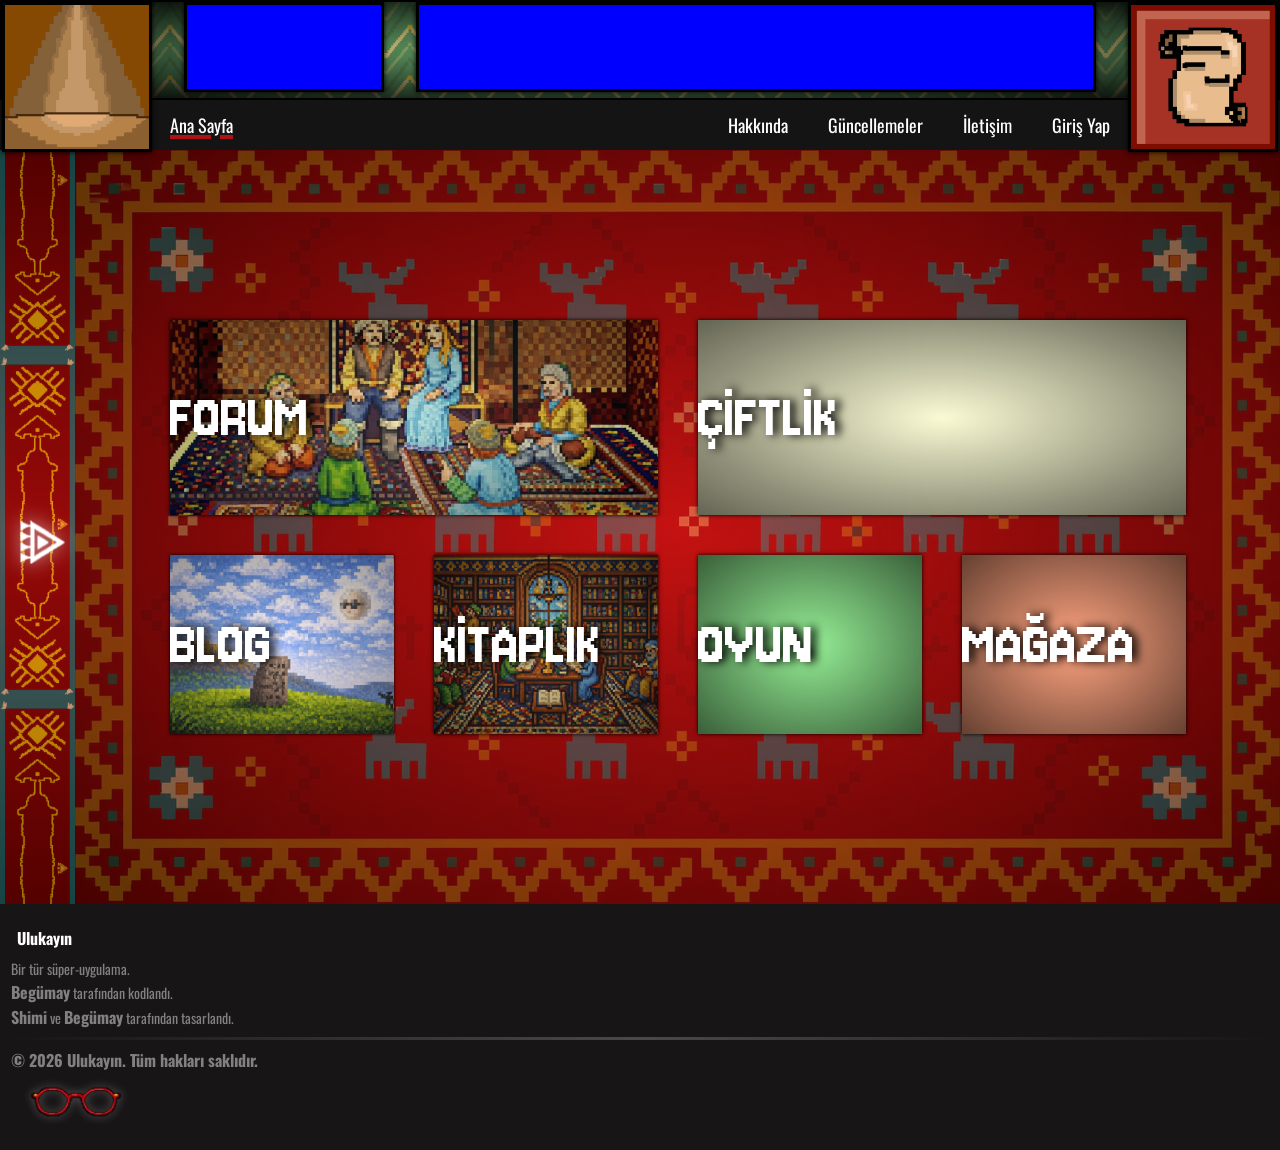
==== commit bd4a7900: "bir yığın güncelleme" ====
--- a/index.html
+++ b/index.html
@@ -75,7 +75,7 @@
 
     </div>
 
-    <script type="text/javascript" src="/js/gozlukCikar.js" defer></script>
+    <script type="text/javascript" src="./js/gozlukCikar.js" defer></script>
 
 </body>
-</html>+</html>
--- a/css/mainlayout.css
+++ b/css/mainlayout.css
@@ -12,7 +12,7 @@
 }
 
 
-/** HEADER - poppins fonta gÃƒÂ¶z at!*/
+/** HEADER - poppins fonta göz at!*/
 
 
 .header{
@@ -20,7 +20,7 @@
 
 }
 
-/** SÃ„Â°DEBAR */
+/** SİDEBAR */
 
 .sidebar-a{
     grid-area: side;
@@ -151,11 +151,21 @@
     text-shadow: 5px 0px 10px black;
     font-weight: lighter;
     text-decoration: none;
-    transform: ;
+    position: relative;
+    width: max-content;
 }
 
-.baslik-ana:hover{
-    text-decoration: underline;
+
+
+.baslik-ana:hover::after{
+    content: "";
+    position: absolute;
+    width: 100%;
+    height: .5rem;
+    background: linear-gradient(to left, rgb(255, 225, 225), rgb(216, 255, 255));
+
+    bottom: 0;
+    left: 0;
 }
 /** FOOTER */
 
--- a/css/style.css
+++ b/css/style.css
@@ -7,6 +7,7 @@
 *{
     box-sizing: border-box;
     font-family: "Oswald";
+    font-size: 16px;
 }
 
 .main{
@@ -106,7 +107,6 @@
     background-image: linear-gradient(rgba(0, 0, 0, 0.4), rgba(176, 29, 29, 0.3), rgba(0, 0, 0, 0.4)), url(../images/sidebar.png);
     background-position: center;
     background-size: contain;
-    border-right: 4px solid black;
     position: relative;
 }
 
@@ -363,12 +363,13 @@
 
 /**YAZI FORMATLARI*/
 
+
 .baslik{
     font-size: 60px;
     margin-top: 60px;
     margin-left: 90px;
-    background: linear-gradient(to left, rgb(255, 186, 186) 75%, rgb(157, 255, 255));
-    -webkit-background-clip: text;
+    background: linear-gradient(to left, rgb(255, 186, 186) 60%, rgb(157, 255, 255));
+    background-clip: text;
     -webkit-text-fill-color: transparent;
 }
 
@@ -377,14 +378,14 @@
     margin-top: 40px;
     margin-left: 90px;
     background: linear-gradient(to left, rgb(255, 186, 186) 75%, rgb(157, 255, 255));
-    -webkit-background-clip: text;
+    background-clip: text;
     -webkit-text-fill-color: transparent;
 }
 
 .paragraf{
     display: inline-block;
     background: linear-gradient(to left, rgb(255, 188, 188), rgb(150, 255, 255));
-    -webkit-background-clip: text;
+    background-clip: text;
     -webkit-text-fill-color: transparent;
     margin-left: 90px;
     margin-top: 27px;
@@ -407,4 +408,10 @@
     object-fit: cover;
     filter: drop-shadow(0 0 5px rgba(255, 255, 255, 0.327));
 
+}
+
+#theme-switch:hover{
+    cursor: pointer;
+    filter: drop-shadow(0 0 5px rgba(255, 255, 255, 0.496));
+
 }
